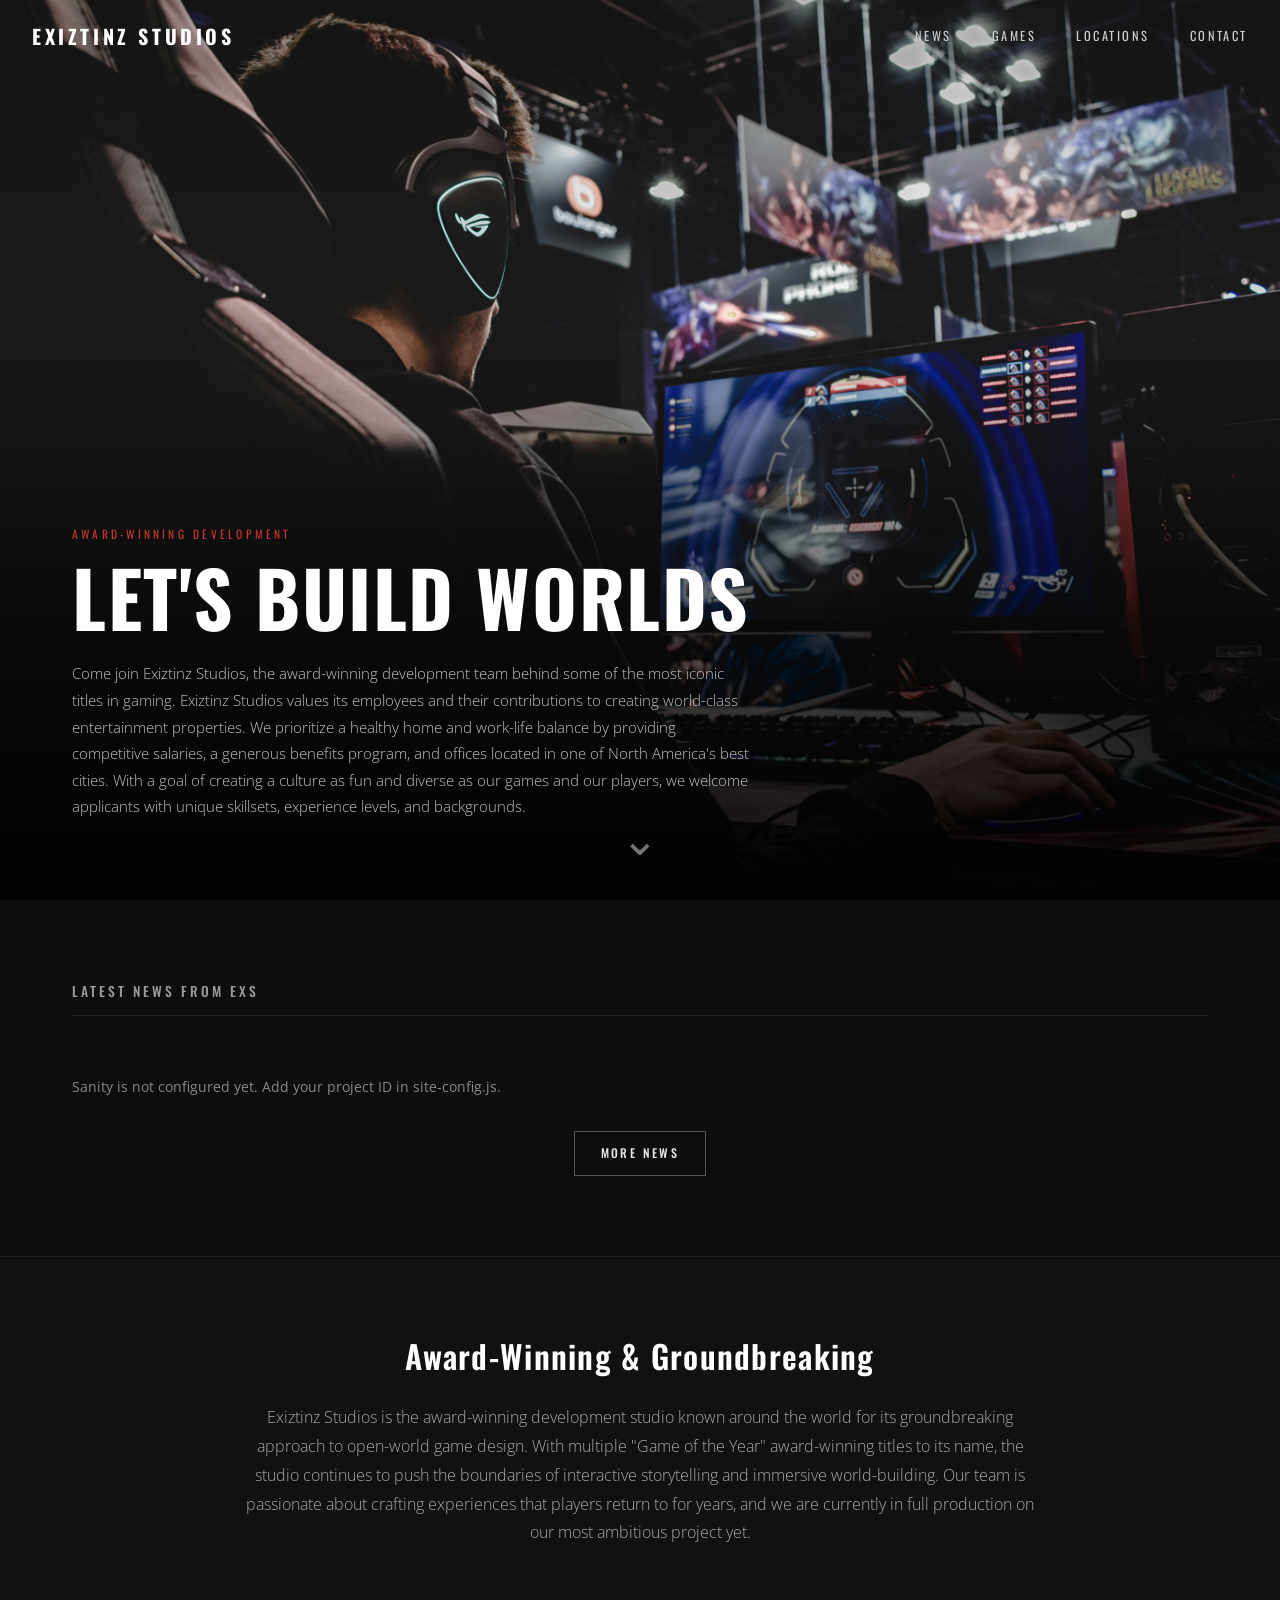
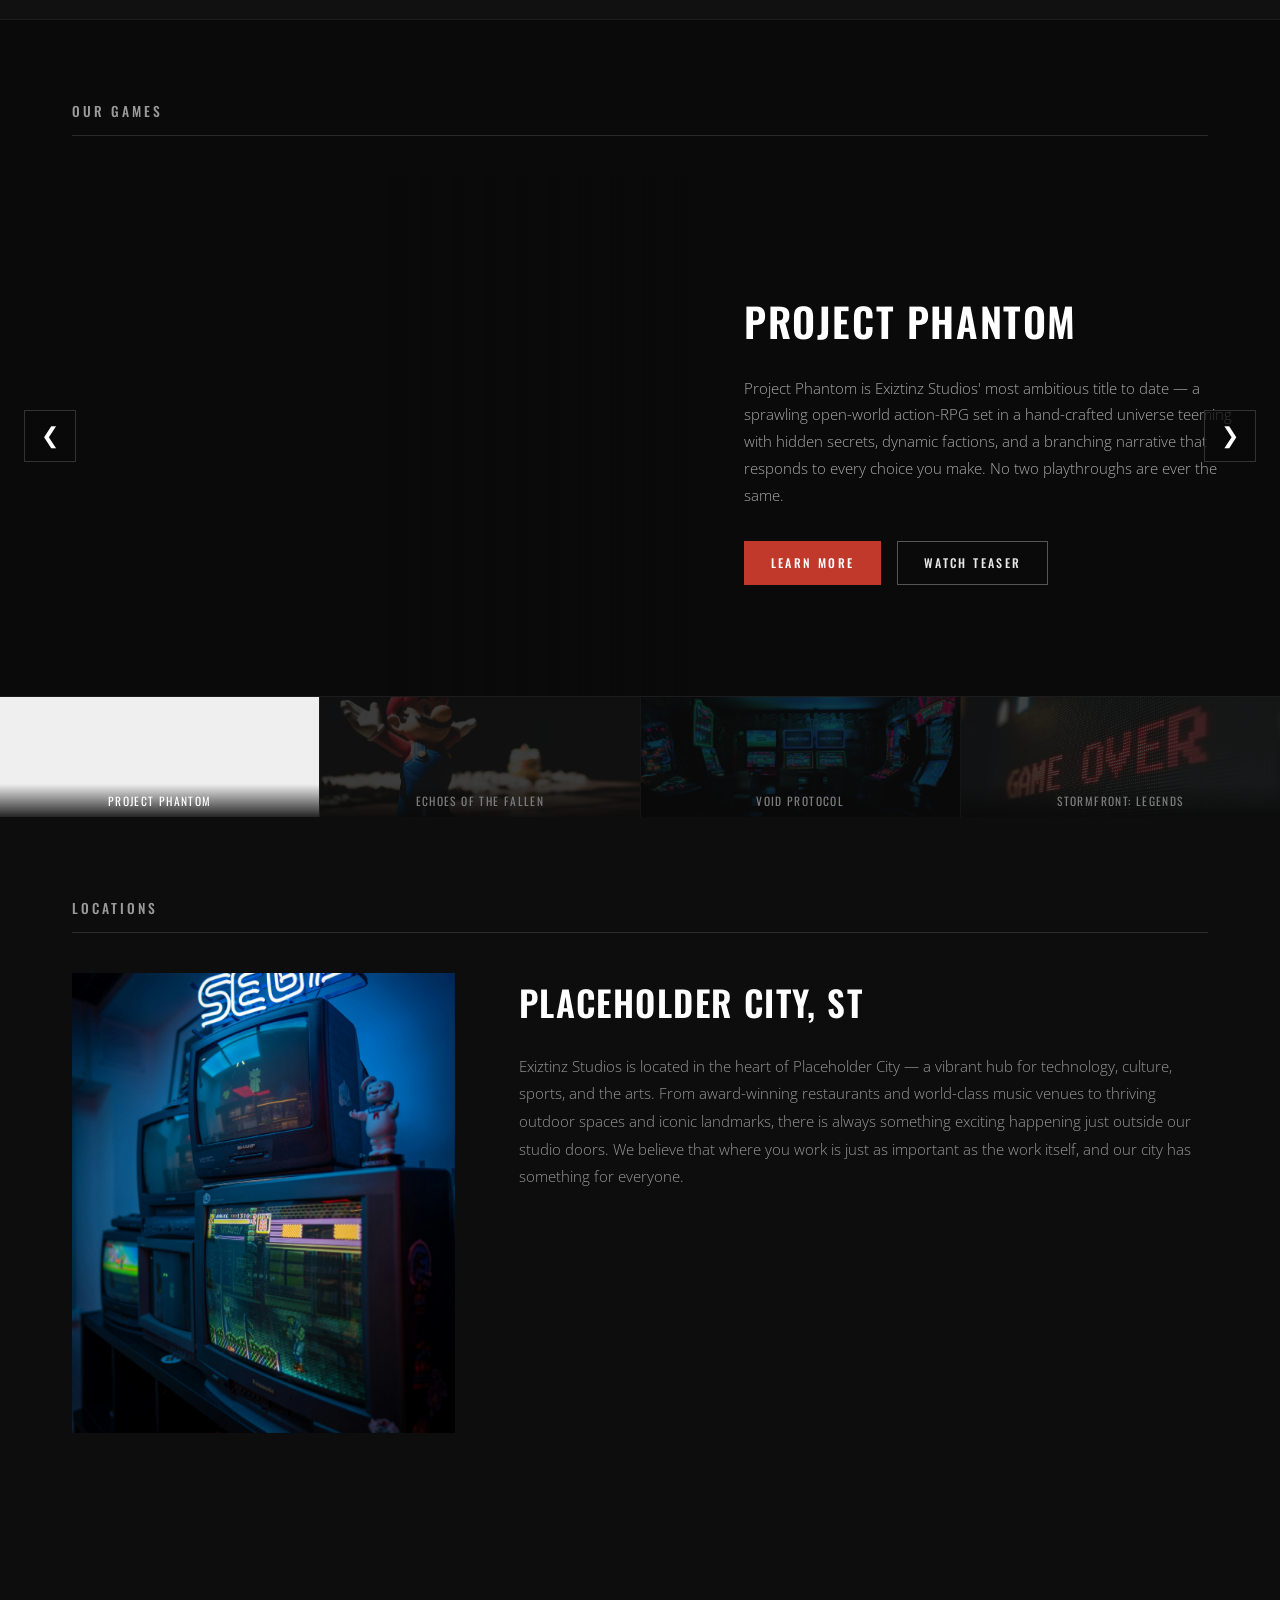
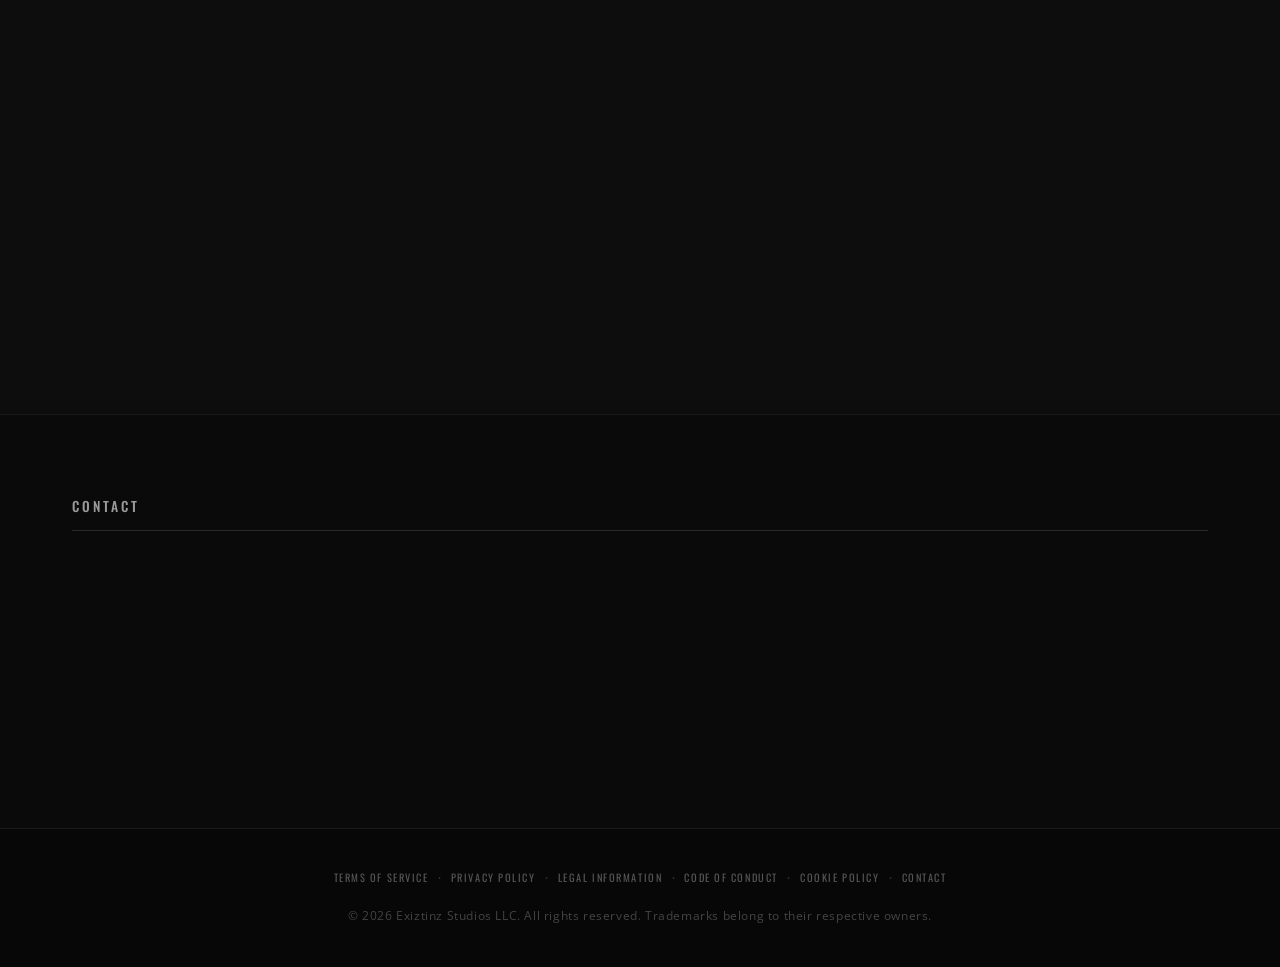
==== index.html @ 316a8dab "Created Exiztinz Studios" ====
<!DOCTYPE html>
<html lang="en">
<head>
  <meta charset="UTF-8" />
  <meta name="viewport" content="width=device-width, initial-scale=1.0" />
  <title>Exiztinz Studios – Let's Build Worlds</title>
  <link rel="preconnect" href="https://fonts.googleapis.com" />
  <link rel="preconnect" href="https://fonts.gstatic.com" crossorigin />
  <link href="https://fonts.googleapis.com/css2?family=Oswald:wght@300;400;500;600;700&family=Open+Sans:wght@300;400;600&display=swap" rel="stylesheet" />
  <link rel="stylesheet" href="style.css" />
</head>
<body>

  <!-- ── NAVIGATION ── -->
  <header id="site-header">
    <nav class="nav-container">
      <a href="#hero" class="nav-logo">EXIZTINZ STUDIOS</a>
      <ul class="nav-links">
        <li><a href="#news">NEWS</a></li>
        <li><a href="#games">GAMES</a></li>
        <li><a href="#locations">LOCATIONS</a></li>
        <li><a href="#contact">CONTACT</a></li>
      </ul>
      <button class="nav-hamburger" aria-label="Open menu">&#9776;</button>
    </nav>
  </header>

  <!-- ── MOBILE MENU ── -->
  <div class="mobile-menu" id="mobile-menu">
    <button class="mobile-menu-close" aria-label="Close menu">&times;</button>
    <ul>
      <li><a href="#news">NEWS</a></li>
      <li><a href="#games">GAMES</a></li>
      <li><a href="#locations">LOCATIONS</a></li>
      <li><a href="#contact">CONTACT</a></li>
    </ul>
  </div>

  <!-- ── HERO ── -->
  <section id="hero" class="hero-section">
    <div class="hero-bg" style="background-image: url('florian-olivo-Mf23RF8xArY-unsplash.jpg');"></div>
    <div class="hero-overlay"></div>
    <div class="hero-content">
      <p class="hero-eyebrow">AWARD-WINNING DEVELOPMENT</p>
      <h1>Let's Build Worlds</h1>
      <p class="hero-body">
        Come join Exiztinz Studios, the award-winning development team behind some of the most
        iconic titles in gaming. Exiztinz Studios values its employees and their contributions
        to creating world-class entertainment properties. We prioritize a healthy home and work-life
        balance by providing competitive salaries, a generous benefits program, and offices located
        in one of North America's best cities. With a goal of creating a culture as fun and diverse
        as our games and our players, we welcome applicants with unique skillsets, experience levels,
        and backgrounds.
      </p>
    </div>
    <a href="#news" class="hero-scroll-arrow" aria-label="Scroll down">&#8964;</a>
  </section>

  <!-- ── LATEST NEWS ── -->
  <section id="news" class="section news-section">
    <div class="section-inner">
      <h2 class="section-label">LATEST NEWS FROM EXS</h2>
      <div class="news-grid" id="news-grid"></div>
      <p class="news-status" id="news-status" aria-live="polite">Loading latest posts...</p>
      <div class="section-cta">
        <a href="#" class="btn-outline" id="more-news-link">MORE NEWS</a>
      </div>
    </div>
  </section>

  <!-- ── STUDIO BIO ── -->
  <section class="studio-bio-section">
    <div class="section-inner studio-bio-inner">
      <h2 class="studio-bio-title">Award-Winning &amp; Groundbreaking</h2>
      <p>
        Exiztinz Studios is the award-winning development studio known around the world for its
        groundbreaking approach to open-world game design. With multiple "Game of the Year"
        award-winning titles to its name, the studio continues to push the boundaries of interactive
        storytelling and immersive world-building. Our team is passionate about crafting experiences
        that players return to for years, and we are currently in full production on our most
        ambitious project yet.
      </p>
    </div>
  </section>

  <!-- ── GAMES ── -->
  <section id="games" class="section games-section">
    <div class="section-inner">
      <h2 class="section-label">OUR GAMES</h2>
    </div>

    <div class="games-carousel-wrapper">
      <button class="carousel-btn carousel-btn--prev" aria-label="Previous game">&#10094;</button>
      <div class="games-carousel" id="games-carousel">

        <!-- Game 1 -->
        <div class="game-slide">
          <div class="game-slide-img" style="background-image: url('nikita-kachanovsky-FJFPuE1MAOM-unsplash.jpg');"></div>
          <div class="game-slide-content">
            <h3>Project Phantom</h3>
            <p>
              Project Phantom is Exiztinz Studios' most ambitious title to date — a sprawling
              open-world action-RPG set in a hand-crafted universe teeming with hidden secrets,
              dynamic factions, and a branching narrative that responds to every choice you make.
              No two playthroughs are ever the same.
            </p>
            <div class="game-slide-actions">
              <a href="#" class="btn-solid">LEARN MORE</a>
              <a href="#" class="btn-outline">WATCH TEASER</a>
            </div>
          </div>
        </div>

        <!-- Game 2 -->
        <div class="game-slide">
          <div class="game-slide-img" style="background-image: url('claudio-luiz-castro-_R95VMWyn7A-unsplash.jpg');"></div>
          <div class="game-slide-content">
            <h3>Echoes of the Fallen</h3>
            <p>
              Echoes of the Fallen is a dark fantasy role-playing game that invites players to
              explore a fractured realm on the edge of collapse. Uncover ancient conspiracies,
              forge powerful alliances, and determine the fate of an entire civilization — the
              choices you make will echo through time.
            </p>
            <div class="game-slide-actions">
              <a href="#" class="btn-solid">LEARN MORE</a>
              <a href="#" class="btn-outline">WATCH TRAILER</a>
            </div>
          </div>
        </div>

        <!-- Game 3 -->
        <div class="game-slide">
          <div class="game-slide-img" style="background-image: url('carl-raw-m3hn2Kn5Bns-unsplash.jpg');"></div>
          <div class="game-slide-content">
            <h3>Void Protocol</h3>
            <p>
              Winner of multiple industry awards, Void Protocol is Exiztinz Studios' critically
              acclaimed sci-fi shooter that redefined online co-operative gameplay. Team up with
              friends, tackle dynamic missions across procedurally generated environments, and fight
              back against an ever-evolving alien threat. Available now on all major platforms.
            </p>
            <div class="game-slide-actions">
              <a href="#" class="btn-solid">LEARN MORE</a>
              <a href="#" class="btn-outline">WATCH TRAILER</a>
            </div>
          </div>
        </div>

        <!-- Game 4 -->
        <div class="game-slide">
          <div class="game-slide-img" style="background-image: url('compagnons-By-tZImt0Ms-unsplash.jpg');"></div>
          <div class="game-slide-content">
            <h3>Stormfront: Legends</h3>
            <p>
              Stormfront: Legends is Exiztinz Studios' beloved competitive multiplayer title —
              a fast-paced tactical experience that has captivated millions of players worldwide.
              Master an ever-expanding roster of characters, each with unique abilities, and
              compete in ranked seasons that keep the meta fresh and exciting.
            </p>
            <div class="game-slide-actions">
              <a href="#" class="btn-solid">LEARN MORE</a>
              <a href="#" class="btn-outline">WATCH TRAILER</a>
            </div>
          </div>
        </div>

      </div>
      <button class="carousel-btn carousel-btn--next" aria-label="Next game">&#10095;</button>
    </div>

    <!-- Thumbnail strip -->
    <div class="games-thumbs" id="games-thumbs">
      <button class="thumb active" data-index="0" style="background-image: url('nikita-kachanovsky-FJFPuE1MAOM-unsplash.jpg');">
        <span>Project Phantom</span>
      </button>
      <button class="thumb" data-index="1" style="background-image: url('claudio-luiz-castro-_R95VMWyn7A-unsplash.jpg');">
        <span>Echoes of the Fallen</span>
      </button>
      <button class="thumb" data-index="2" style="background-image: url('carl-raw-m3hn2Kn5Bns-unsplash.jpg');">
        <span>Void Protocol</span>
      </button>
      <button class="thumb" data-index="3" style="background-image: url('compagnons-By-tZImt0Ms-unsplash.jpg');">
        <span>Stormfront: Legends</span>
      </button>
    </div>
  </section>

  <!-- ── LOCATION ── -->
  <section id="locations" class="section location-section">
    <div class="section-inner">
      <h2 class="section-label">LOCATIONS</h2>

      <div class="location-layout">
        <div class="location-img-wrap">
          <div class="location-img" style="background-image: url('ivan-rudoy-H1CzGhDhSAY-unsplash.jpg');"></div>
        </div>
        <div class="location-info">
          <h3>Placeholder City, ST</h3>
          <p>
            Exiztinz Studios is located in the heart of Placeholder City — a vibrant hub for
            technology, culture, sports, and the arts. From award-winning restaurants and
            world-class music venues to thriving outdoor spaces and iconic landmarks, there is
            always something exciting happening just outside our studio doors. We believe that
            where you work is just as important as the work itself, and our city has something
            for everyone.
          </p>

          <div class="location-cols">
            <div class="location-col">
              <h4>SPORTS</h4>
              <ul>
                <li><a href="#">Placeholder FC</a></li>
                <li><a href="#">City Athletics</a></li>
                <li><a href="#">Metro Rivals</a></li>
                <li><a href="#">Northern Hawks</a></li>
              </ul>
            </div>
            <div class="location-col">
              <h4>RESTAURANTS</h4>
              <ul>
                <li><a href="#">The Gilded Fork</a></li>
                <li><a href="#">Casa Blanca Kitchen</a></li>
                <li><a href="#">Ember &amp; Oak</a></li>
                <li><a href="#">Rooftop Social</a></li>
                <li><a href="#">The Noodle House</a></li>
                <li><a href="#">Harbor Bistro</a></li>
              </ul>
            </div>
            <div class="location-col">
              <h4>CULTURE &amp; HISTORY</h4>
              <ul>
                <li><a href="#">City History Museum</a></li>
                <li><a href="#">Contemporary Art Gallery</a></li>
                <li><a href="#">Science &amp; Tech Center</a></li>
                <li><a href="#">Heritage Park</a></li>
                <li><a href="#">Founder's Monument</a></li>
              </ul>
            </div>
            <div class="location-col">
              <h4>MUSIC &amp; NIGHTLIFE</h4>
              <ul>
                <li><a href="#">The Grand Hall</a></li>
                <li><a href="#">Vinyl Underground</a></li>
                <li><a href="#">Midnight Lounge</a></li>
                <li><a href="#">Skyline Rooftop Bar</a></li>
                <li><a href="#">The Basement Sessions</a></li>
              </ul>
            </div>
            <div class="location-col">
              <h4>OUTDOORS</h4>
              <ul>
                <li><a href="#">Riverside Trail</a></li>
                <li><a href="#">Placeholder National Park</a></li>
                <li><a href="#">City Botanical Gardens</a></li>
                <li><a href="#">Lakefront Promenade</a></li>
                <li><a href="#">Mountain View Reserve</a></li>
              </ul>
            </div>
          </div>
        </div>
      </div>

    </div>
  </section>

  <!-- ── CONTACT ── -->
  <section id="contact" class="section contact-section">
    <div class="section-inner">
      <h2 class="section-label">CONTACT</h2>
      <div class="contact-grid">

        <div class="contact-block">
          <h3>GENERAL INFO</h3>
          <address>
            EXIZTINZ STUDIOS LLC<br />
            123 Placeholder Drive<br />
            Placeholder City, ST 00000<br />
            (000) 000-0000<br />
            <a href="mailto:info@exiztinz.com">info@exiztinz.com</a>
          </address>
        </div>

        <div class="contact-block">
          <h3>TECHNICAL SUPPORT</h3>
          <p><a href="#">support.exiztinz.com</a></p>
        </div>

        <div class="contact-block">
          <h3>PRESS INQUIRIES</h3>
          <p><a href="mailto:press@exiztinz.com">press@exiztinz.com</a></p>
        </div>

        <div class="contact-block">
          <h3>FOLLOW US</h3>
          <div class="social-links">
            <a href="#" class="social-link">FACEBOOK</a>
            <a href="#" class="social-link">X / TWITTER</a>
            <a href="#" class="social-link">INSTAGRAM</a>
            <a href="#" class="social-link">YOUTUBE</a>
          </div>
        </div>

      </div>
    </div>
  </section>

  <!-- ── POST MODAL ── -->
  <div class="post-modal" id="post-modal" aria-hidden="true" role="dialog" aria-modal="true" aria-labelledby="post-modal-title">
    <div class="post-modal__backdrop" data-close-post-modal="true"></div>
    <article class="post-modal__panel">
      <button class="post-modal__close" id="post-modal-close" aria-label="Close post">&times;</button>
      <p class="post-modal__date" id="post-modal-date"></p>
      <h3 class="post-modal__title" id="post-modal-title">Post Title</h3>
      <div class="post-modal__body" id="post-modal-body"></div>
    </article>
  </div>

  <!-- ── FOOTER ── -->
  <footer class="site-footer">
    <div class="footer-inner">
      <nav class="footer-legal">
        <a href="#">TERMS OF SERVICE</a>
        <span class="divider">&bull;</span>
        <a href="#">PRIVACY POLICY</a>
        <span class="divider">&bull;</span>
        <a href="#">LEGAL INFORMATION</a>
        <span class="divider">&bull;</span>
        <a href="#">CODE OF CONDUCT</a>
        <span class="divider">&bull;</span>
        <a href="#">COOKIE POLICY</a>
        <span class="divider">&bull;</span>
        <a href="#">CONTACT</a>
      </nav>
      <p class="footer-copy">&copy; 2026 Exiztinz Studios LLC. All rights reserved. Trademarks belong to their respective owners.</p>
    </div>
  </footer>

  <script src="site-config.js"></script>
  <script src="main.js"></script>
</body>
</html>
---- style.css ----
/* ============================================================
   EXIZTINZ STUDIOS — Main Stylesheet
   ============================================================ */

/* ── Reset & base ─────────────────────────────────────────── */
*, *::before, *::after { box-sizing: border-box; margin: 0; padding: 0; }

html { scroll-behavior: smooth; font-size: 16px; }

body {
  font-family: 'Open Sans', sans-serif;
  background-color: #0d0d0d;
  color: #e8e8e8;
  line-height: 1.7;
  overflow-x: hidden;
}

a { color: inherit; text-decoration: none; }
ul { list-style: none; }
address { font-style: normal; }
img { display: block; max-width: 100%; }

/* ── Typography helpers ───────────────────────────────────── */
h1, h2, h3, h4 { font-family: 'Oswald', sans-serif; font-weight: 600; letter-spacing: 0.04em; }

.section-label {
  font-family: 'Oswald', sans-serif;
  font-size: clamp(0.7rem, 1.2vw, 0.85rem);
  font-weight: 500;
  letter-spacing: 0.22em;
  text-transform: uppercase;
  color: #9a9a9a;
  margin-bottom: 2.5rem;
  padding-bottom: 0.75rem;
  border-bottom: 1px solid #2a2a2a;
}

/* ── Layout helpers ───────────────────────────────────────── */
.section { padding: 5rem 0; }
.section-inner { max-width: 1200px; margin: 0 auto; padding: 0 2rem; }

/* ============================================================
   NAVIGATION
   ============================================================ */
#site-header {
  position: fixed;
  top: 0;
  left: 0;
  right: 0;
  z-index: 900;
  background: transparent;
  transition: background 0.35s ease, box-shadow 0.35s ease;
}
#site-header.scrolled {
  background: rgba(10, 10, 10, 0.97);
  box-shadow: 0 2px 20px rgba(0,0,0,0.6);
}

.nav-container {
  max-width: 1300px;
  margin: 0 auto;
  padding: 0 2rem;
  height: 72px;
  display: flex;
  align-items: center;
  justify-content: space-between;
}

.nav-logo {
  font-family: 'Oswald', sans-serif;
  font-size: 1.25rem;
  font-weight: 700;
  letter-spacing: 0.18em;
  color: #fff;
  text-transform: uppercase;
  white-space: nowrap;
}

.nav-links {
  display: flex;
  align-items: center;
  gap: 2.5rem;
}
.nav-links li a {
  font-family: 'Oswald', sans-serif;
  font-size: 0.78rem;
  font-weight: 400;
  letter-spacing: 0.2em;
  text-transform: uppercase;
  color: #cccccc;
  transition: color 0.2s;
}
.nav-links li a:hover { color: #fff; }

.nav-hamburger {
  display: none;
  background: none;
  border: none;
  color: #fff;
  font-size: 1.6rem;
  cursor: pointer;
  line-height: 1;
}

/* ── Mobile menu ──────────────────────────────────────────── */
.mobile-menu {
  display: none;
  position: fixed;
  inset: 0;
  background: rgba(10, 10, 10, 0.98);
  z-index: 950;
  flex-direction: column;
  align-items: center;
  justify-content: center;
  gap: 2rem;
}
.mobile-menu.open { display: flex; }
.mobile-menu-close {
  position: absolute;
  top: 1.5rem;
  right: 2rem;
  background: none;
  border: none;
  color: #fff;
  font-size: 2.5rem;
  cursor: pointer;
  line-height: 1;
}
.mobile-menu ul { display: flex; flex-direction: column; align-items: center; gap: 2rem; }
.mobile-menu ul li a {
  font-family: 'Oswald', sans-serif;
  font-size: 1.8rem;
  font-weight: 500;
  letter-spacing: 0.15em;
  text-transform: uppercase;
  color: #fff;
  transition: color 0.2s;
}
.mobile-menu ul li a:hover { color: #c0392b; }

/* ============================================================
   HERO
   ============================================================ */
.hero-section {
  position: relative;
  height: 100vh;
  min-height: 600px;
  display: flex;
  align-items: flex-end;
  overflow: hidden;
}

.hero-bg {
  position: absolute;
  inset: 0;
  background-size: cover;
  background-position: center top;
  transform: scale(1.04);
  transition: transform 8s ease;
}
.hero-section:hover .hero-bg { transform: scale(1.0); }

.hero-overlay {
  position: absolute;
  inset: 0;
  background: linear-gradient(
    to bottom,
    rgba(0,0,0,0.25) 0%,
    rgba(0,0,0,0.0) 35%,
    rgba(0,0,0,0.65) 70%,
    rgba(0,0,0,0.95) 100%
  );
}

.hero-content {
  position: relative;
  z-index: 2;
  max-width: 1200px;
  margin: 0 auto;
  padding: 0 2rem 5rem;
  width: 100%;
}

.hero-eyebrow {
  font-family: 'Oswald', sans-serif;
  font-size: 0.72rem;
  font-weight: 400;
  letter-spacing: 0.28em;
  text-transform: uppercase;
  color: #c0392b;
  margin-bottom: 0.75rem;
}

.hero-content h1 {
  font-size: clamp(2.8rem, 6vw, 5.5rem);
  font-weight: 700;
  color: #ffffff;
  letter-spacing: 0.02em;
  line-height: 1.05;
  margin-bottom: 1.5rem;
  text-transform: uppercase;
}

.hero-body {
  max-width: 680px;
  font-size: 0.95rem;
  color: #c5c5c5;
  line-height: 1.75;
  font-weight: 300;
}

.hero-scroll-arrow {
  position: absolute;
  bottom: 1.5rem;
  left: 50%;
  transform: translateX(-50%);
  z-index: 2;
  font-size: 2.8rem;
  color: rgba(255,255,255,0.45);
  transition: color 0.2s;
  animation: bounce 2s infinite;
}
.hero-scroll-arrow:hover { color: #fff; }

@keyframes bounce {
  0%, 100% { transform: translateX(-50%) translateY(0); }
  50%       { transform: translateX(-50%) translateY(8px); }
}

/* ============================================================
   NEWS
   ============================================================ */
.news-section { background-color: #0d0d0d; }

.news-grid {
  display: grid;
  grid-template-columns: repeat(3, 1fr);
  gap: 2rem;
  margin-bottom: 3rem;
}

.news-status {
  color: #888;
  font-size: 0.88rem;
  margin-top: -1.8rem;
  margin-bottom: 2rem;
}

.news-status.news-status--error {
  color: #c96d63;
}

.news-card {
  background: #161616;
  border: 1px solid #1f1f1f;
  transition: border-color 0.2s, transform 0.2s;
  overflow: hidden;
}
.news-card:hover { border-color: #3a3a3a; transform: translateY(-4px); }

.news-card-img {
  height: 220px;
  background-size: cover;
  background-position: center;
}

.news-card-body {
  padding: 1.75rem;
}
.news-card-body h3 {
  font-size: 1.1rem;
  font-weight: 600;
  color: #fff;
  margin-bottom: 0.75rem;
  line-height: 1.35;
}

.news-card-meta {
  font-family: 'Oswald', sans-serif;
  font-size: 0.7rem;
  letter-spacing: 0.14em;
  text-transform: uppercase;
  color: #777;
  margin-bottom: 0.85rem;
}

.news-card-body p {
  font-size: 0.88rem;
  color: #999;
  margin-bottom: 1.25rem;
  line-height: 1.7;
}

.btn-text {
  font-family: 'Oswald', sans-serif;
  font-size: 0.72rem;
  font-weight: 500;
  letter-spacing: 0.2em;
  text-transform: uppercase;
  color: #c0392b;
  border-bottom: 1px solid transparent;
  padding-bottom: 2px;
  transition: border-color 0.2s, color 0.2s;
}
.btn-text:hover { border-color: #c0392b; color: #e04030; }

.section-cta { text-align: center; }

/* Full post modal */
.post-modal {
  position: fixed;
  inset: 0;
  z-index: 1000;
  display: none;
}

.post-modal.is-open {
  display: block;
}

.post-modal__backdrop {
  position: absolute;
  inset: 0;
  background: rgba(0, 0, 0, 0.78);
}

.post-modal__panel {
  position: relative;
  z-index: 2;
  width: min(860px, calc(100% - 2rem));
  max-height: calc(100vh - 2rem);
  overflow-y: auto;
  margin: 1rem auto;
  background: #111;
  border: 1px solid #2a2a2a;
  padding: 2.5rem;
  box-shadow: 0 15px 45px rgba(0, 0, 0, 0.45);
}

.post-modal__close {
  position: absolute;
  top: 0.5rem;
  right: 0.9rem;
  border: none;
  background: transparent;
  color: #bbb;
  font-size: 2rem;
  line-height: 1;
  cursor: pointer;
}

.post-modal__close:hover {
  color: #fff;
}

.post-modal__date {
  font-family: 'Oswald', sans-serif;
  font-size: 0.72rem;
  letter-spacing: 0.18em;
  text-transform: uppercase;
  color: #7a7a7a;
  margin-bottom: 0.8rem;
}

.post-modal__title {
  font-size: clamp(1.5rem, 4vw, 2.4rem);
  color: #fff;
  margin-bottom: 1.25rem;
  line-height: 1.2;
}

.post-modal__body p {
  color: #b9b9b9;
  margin-bottom: 1rem;
  line-height: 1.9;
  font-size: 0.97rem;
}

.post-modal__body h4 {
  margin-top: 1.6rem;
  margin-bottom: 0.7rem;
  color: #f2f2f2;
  font-size: 1.1rem;
}

/* ============================================================
   BUTTONS
   ============================================================ */
.btn-solid {
  display: inline-block;
  background: #c0392b;
  color: #fff;
  font-family: 'Oswald', sans-serif;
  font-size: 0.75rem;
  font-weight: 500;
  letter-spacing: 0.2em;
  text-transform: uppercase;
  padding: 0.7rem 1.6rem;
  border: 1px solid #c0392b;
  transition: background 0.2s, color 0.2s;
}
.btn-solid:hover { background: #a93226; border-color: #a93226; }

.btn-outline {
  display: inline-block;
  background: transparent;
  color: #e8e8e8;
  font-family: 'Oswald', sans-serif;
  font-size: 0.75rem;
  font-weight: 500;
  letter-spacing: 0.2em;
  text-transform: uppercase;
  padding: 0.7rem 1.6rem;
  border: 1px solid #555;
  transition: border-color 0.2s, color 0.2s;
}
.btn-outline:hover { border-color: #fff; color: #fff; }

/* ============================================================
   STUDIO BIO
   ============================================================ */
.studio-bio-section {
  background: #111111;
  padding: 4.5rem 0;
  border-top: 1px solid #1e1e1e;
  border-bottom: 1px solid #1e1e1e;
}
.studio-bio-inner {
  max-width: 860px;
  text-align: center;
}
.studio-bio-title {
  font-size: clamp(1.4rem, 3vw, 2rem);
  color: #fff;
  margin-bottom: 1.25rem;
}
.studio-bio-inner p {
  font-size: 0.97rem;
  color: #aaa;
  line-height: 1.85;
  font-weight: 300;
}

/* ============================================================
   GAMES
   ============================================================ */
.games-section { background-color: #0a0a0a; padding-bottom: 0; }

.games-carousel-wrapper {
  position: relative;
  display: flex;
  align-items: center;
  overflow: hidden;
  margin-top: 2.5rem;
}

.games-carousel {
  display: flex;
  width: 100%;
  transition: transform 0.6s cubic-bezier(0.25, 0.46, 0.45, 0.94);
  will-change: transform;
}

.game-slide {
  min-width: 100%;
  display: flex;
  align-items: stretch;
  min-height: 520px;
}

.game-slide-img {
  flex: 0 0 55%;
  background-size: cover;
  background-position: center;
  position: relative;
}
.game-slide-img::after {
  content: '';
  position: absolute;
  inset: 0;
  background: linear-gradient(to right, rgba(10,10,10,0) 55%, rgba(10,10,10,1) 100%);
}

.game-slide-content {
  flex: 0 0 45%;
  padding: 3.5rem 3rem 3.5rem 2.5rem;
  display: flex;
  flex-direction: column;
  justify-content: center;
  background: #0a0a0a;
}
.game-slide-content h3 {
  font-size: clamp(1.6rem, 3.5vw, 2.5rem);
  color: #fff;
  margin-bottom: 1.25rem;
  text-transform: uppercase;
}
.game-slide-content p {
  font-size: 0.93rem;
  color: #aaa;
  line-height: 1.8;
  margin-bottom: 2rem;
  font-weight: 300;
}
.game-slide-actions {
  display: flex;
  gap: 1rem;
  flex-wrap: wrap;
}

/* Carousel navigation buttons */
.carousel-btn {
  position: absolute;
  top: 50%;
  transform: translateY(-50%);
  z-index: 10;
  background: rgba(10,10,10,0.75);
  border: 1px solid #333;
  color: #fff;
  font-size: 1.4rem;
  width: 52px;
  height: 52px;
  cursor: pointer;
  transition: background 0.2s, border-color 0.2s;
  display: flex;
  align-items: center;
  justify-content: center;
  line-height: 1;
}
.carousel-btn:hover { background: rgba(192,57,43,0.85); border-color: #c0392b; }
.carousel-btn--prev { left: 1.5rem; }
.carousel-btn--next { right: 1.5rem; }

/* Thumbnail strip */
.games-thumbs {
  display: flex;
  background: #111111;
  border-top: 1px solid #1c1c1c;
  overflow-x: auto;
  scrollbar-width: none;
}
.games-thumbs::-webkit-scrollbar { display: none; }

.thumb {
  flex: 1 1 0;
  min-width: 180px;
  height: 120px;
  background-size: cover;
  background-position: center;
  border: none;
  border-right: 1px solid #1c1c1c;
  cursor: pointer;
  position: relative;
  overflow: hidden;
  transition: opacity 0.2s;
  opacity: 0.45;
}
.thumb:last-child { border-right: none; }
.thumb::before {
  content: '';
  position: absolute;
  inset: 0;
  background: rgba(0,0,0,0.5);
  transition: background 0.2s;
}
.thumb.active { opacity: 1; }
.thumb.active::before { background: rgba(0,0,0,0.0); }
.thumb:hover { opacity: 0.8; }

.thumb span {
  position: absolute;
  bottom: 0;
  left: 0;
  right: 0;
  padding: 0.5rem 0.75rem;
  font-family: 'Oswald', sans-serif;
  font-size: 0.72rem;
  font-weight: 400;
  letter-spacing: 0.12em;
  text-transform: uppercase;
  color: #fff;
  background: linear-gradient(to top, rgba(0,0,0,0.85) 0%, transparent 100%);
}

/* ============================================================
   LOCATION
   ============================================================ */
.location-section { background-color: #0d0d0d; }

.location-layout {
  display: grid;
  grid-template-columns: 1fr 1.8fr;
  gap: 4rem;
  align-items: start;
}

.location-img-wrap { position: sticky; top: 5.5rem; }
.location-img {
  width: 100%;
  padding-top: 120%;
  background-size: cover;
  background-position: center;
}

.location-info h3 {
  font-size: clamp(1.6rem, 3vw, 2.2rem);
  color: #fff;
  text-transform: uppercase;
  margin-bottom: 1.25rem;
}
.location-info > p {
  font-size: 0.93rem;
  color: #999;
  line-height: 1.85;
  margin-bottom: 2.5rem;
  font-weight: 300;
}

.location-cols {
  display: grid;
  grid-template-columns: 1fr 1fr;
  gap: 2rem 3rem;
}

.location-col h4 {
  font-family: 'Oswald', sans-serif;
  font-size: 0.72rem;
  font-weight: 500;
  letter-spacing: 0.2em;
  text-transform: uppercase;
  color: #c0392b;
  margin-bottom: 0.75rem;
  padding-bottom: 0.5rem;
  border-bottom: 1px solid #222;
}
.location-col ul { display: flex; flex-direction: column; gap: 0.4rem; }
.location-col ul li a {
  font-size: 0.87rem;
  color: #888;
  transition: color 0.2s;
}
.location-col ul li a:hover { color: #fff; }

/* ============================================================
   CONTACT
   ============================================================ */
.contact-section { background: #0a0a0a; border-top: 1px solid #1a1a1a; }

.contact-grid {
  display: grid;
  grid-template-columns: repeat(4, 1fr);
  gap: 2.5rem;
}

.contact-block h3 {
  font-family: 'Oswald', sans-serif;
  font-size: 0.72rem;
  font-weight: 500;
  letter-spacing: 0.2em;
  text-transform: uppercase;
  color: #c0392b;
  margin-bottom: 1rem;
  padding-bottom: 0.6rem;
  border-bottom: 1px solid #222;
}
.contact-block address, .contact-block p {
  font-size: 0.88rem;
  color: #888;
  line-height: 1.85;
}
.contact-block a {
  color: #888;
  transition: color 0.2s;
}
.contact-block a:hover { color: #fff; }

.social-links { display: flex; flex-direction: column; gap: 0.6rem; }
.social-link {
  font-family: 'Oswald', sans-serif;
  font-size: 0.75rem;
  font-weight: 400;
  letter-spacing: 0.15em;
  text-transform: uppercase;
  color: #888;
  transition: color 0.2s;
}
.social-link:hover { color: #fff; }

/* ============================================================
   FOOTER
   ============================================================ */
.site-footer {
  background: #070707;
  border-top: 1px solid #1a1a1a;
  padding: 2.5rem 0;
}
.footer-inner {
  max-width: 1200px;
  margin: 0 auto;
  padding: 0 2rem;
  text-align: center;
}

.footer-legal {
  display: flex;
  flex-wrap: wrap;
  align-items: center;
  justify-content: center;
  gap: 0.5rem 0;
  margin-bottom: 1.25rem;
}
.footer-legal a {
  font-family: 'Oswald', sans-serif;
  font-size: 0.65rem;
  font-weight: 400;
  letter-spacing: 0.15em;
  text-transform: uppercase;
  color: #555;
  padding: 0 0.6rem;
  transition: color 0.2s;
}
.footer-legal a:hover { color: #aaa; }
.footer-legal .divider { color: #333; font-size: 0.5rem; }

.footer-copy {
  font-size: 0.75rem;
  color: #444;
  letter-spacing: 0.05em;
}

/* ============================================================
   RESPONSIVE
   ============================================================ */
@media (max-width: 1024px) {
  .contact-grid { grid-template-columns: 1fr 1fr; }
  .location-layout { grid-template-columns: 1fr; gap: 2rem; }
  .location-img-wrap { position: static; }
  .location-img { padding-top: 55%; }
  .game-slide { flex-direction: column; min-height: auto; }
  .game-slide-img { flex: none; height: 320px; }
  .game-slide-img::after { background: linear-gradient(to bottom, transparent 55%, rgba(10,10,10,1) 100%); }
  .game-slide-content { flex: none; padding: 2rem; }
}

@media (max-width: 768px) {
  .nav-links { display: none; }
  .nav-hamburger { display: block; }
  .news-grid { grid-template-columns: 1fr; }
  .contact-grid { grid-template-columns: 1fr; }
  .location-cols { grid-template-columns: 1fr; }
  .thumb span { display: none; }
  .thumb { min-width: 80px; height: 80px; }
  .carousel-btn { display: none; }
  .post-modal__panel {
    width: calc(100% - 1rem);
    margin: 0.5rem auto;
    max-height: calc(100vh - 1rem);
    padding: 1.35rem;
  }
}

@media (max-width: 480px) {
  .hero-content h1 { font-size: 2.4rem; }
  .game-slide-content h3 { font-size: 1.4rem; }
}
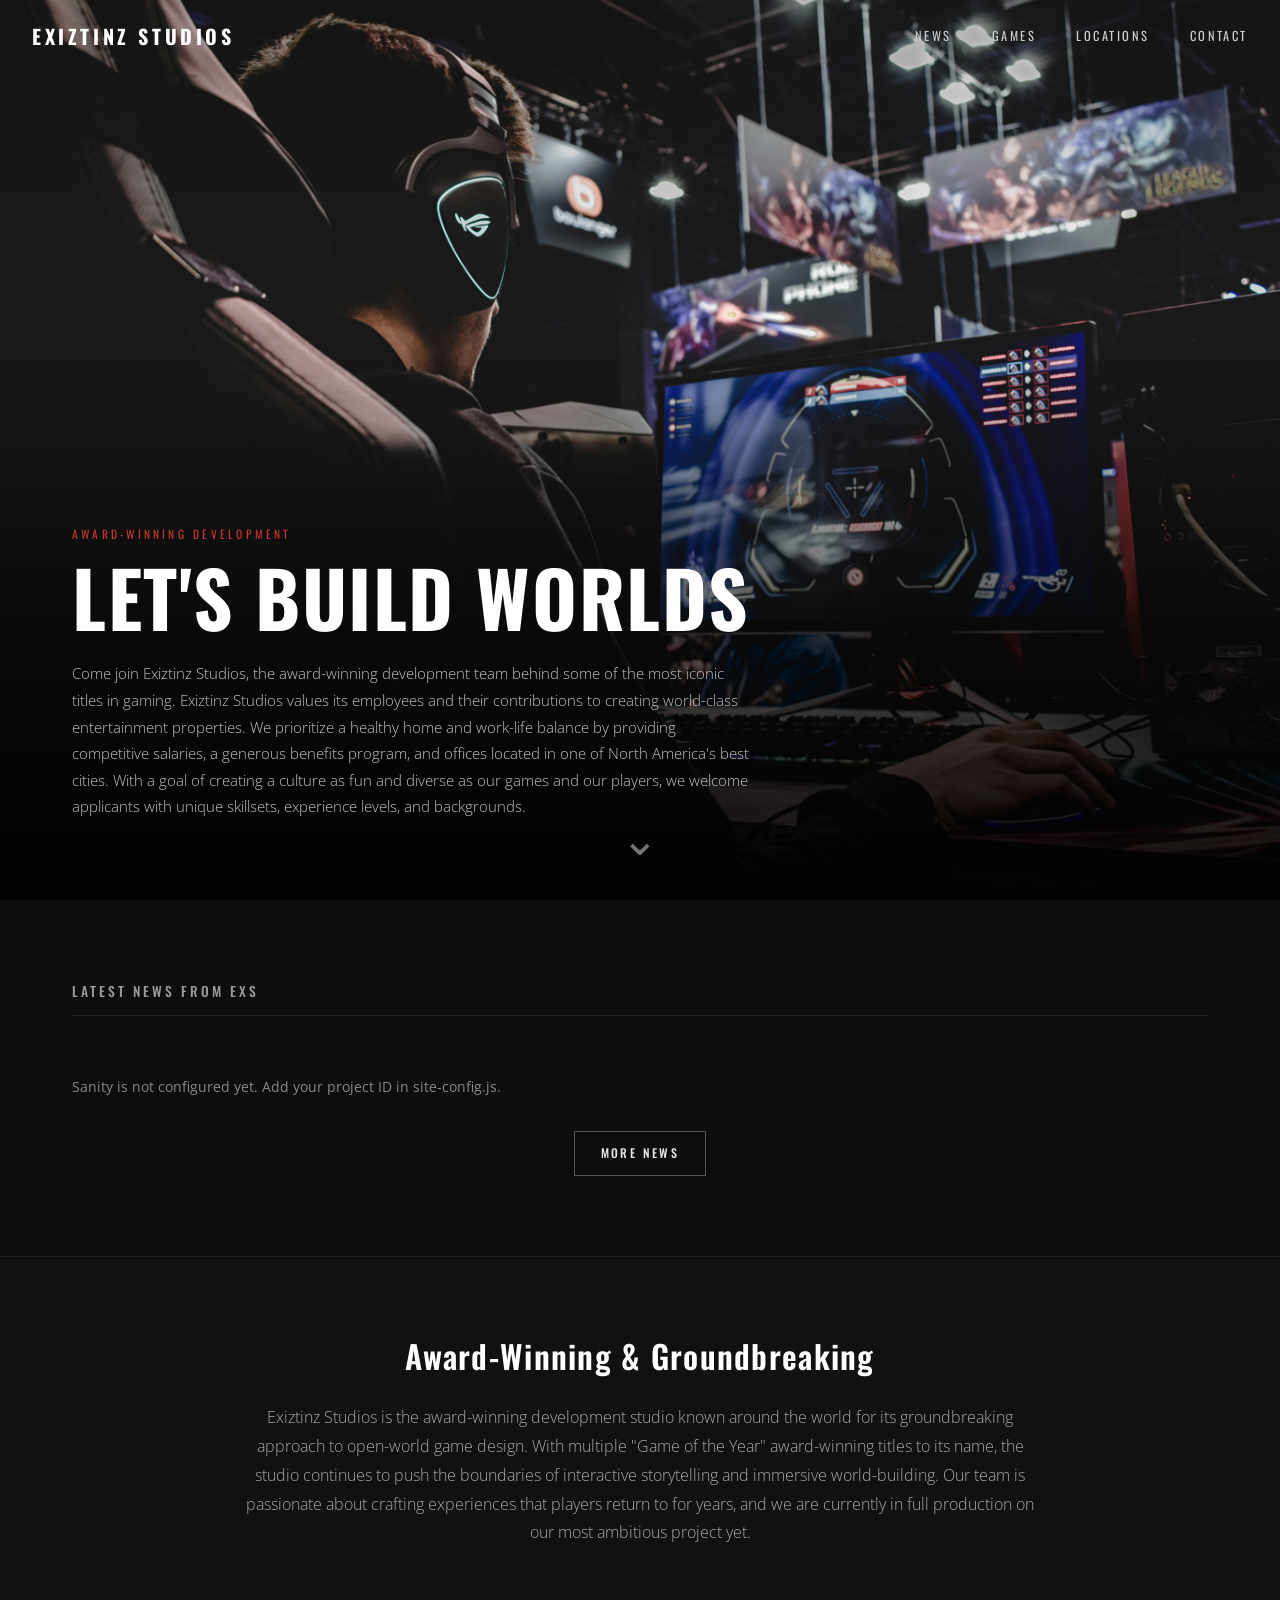
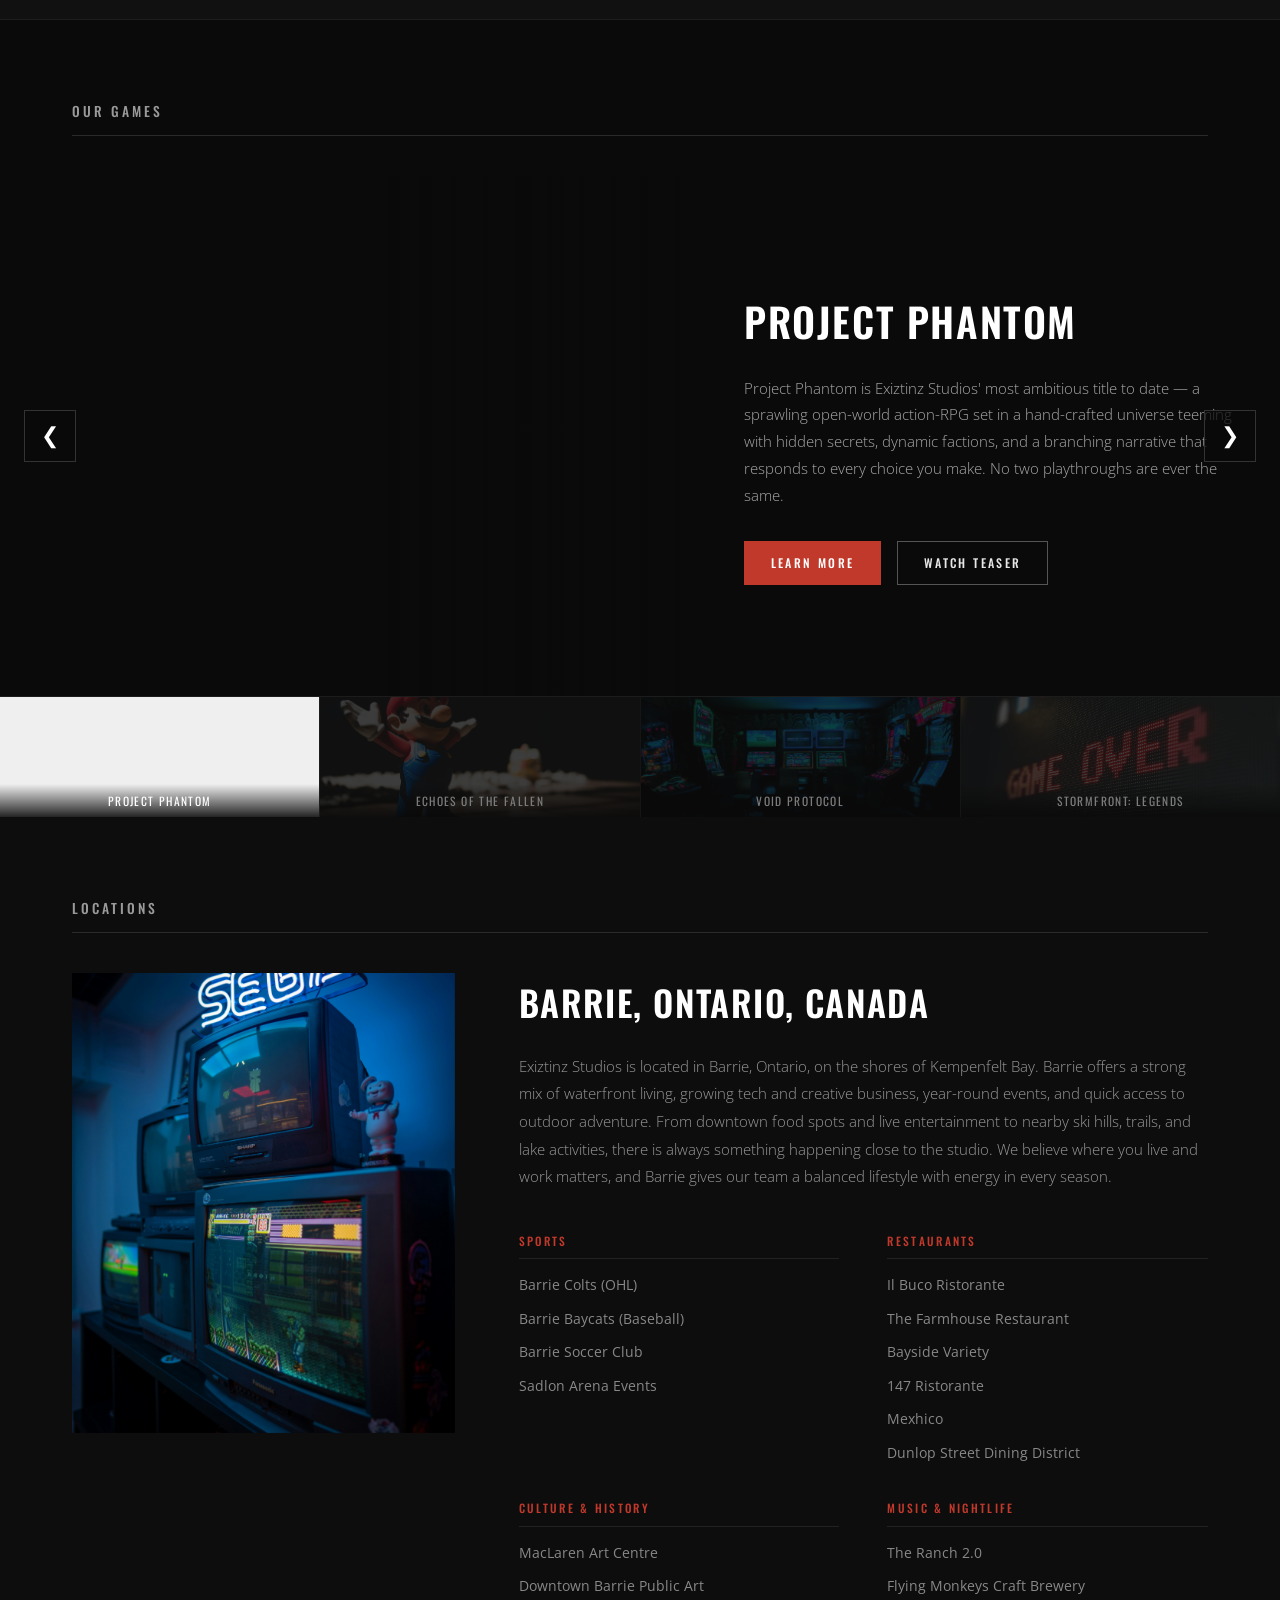
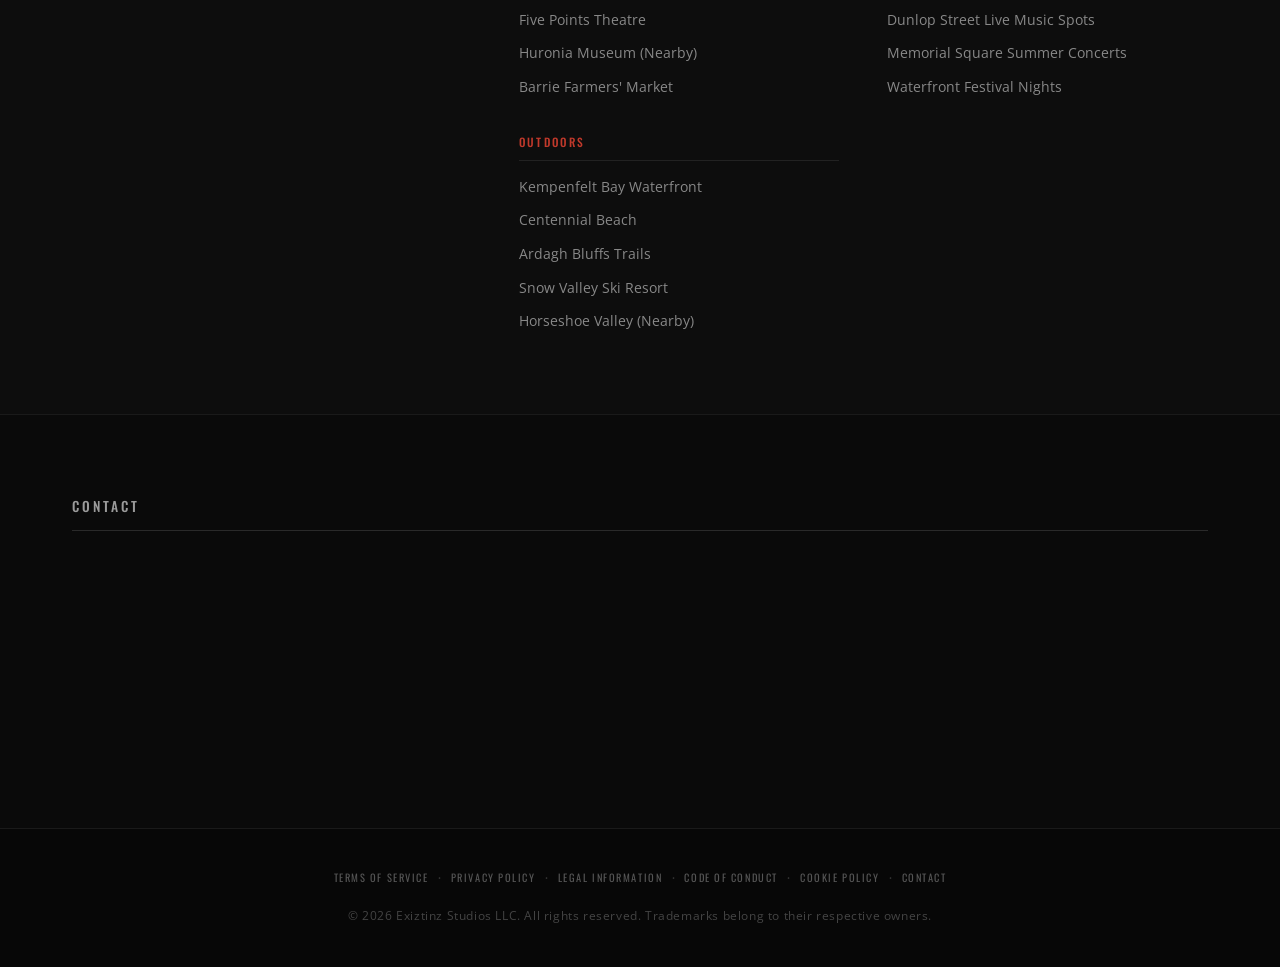
==== commit ba67ab18: "Added proper spots and activities for the location" ====
--- a/index.html
+++ b/index.html
@@ -196,65 +196,65 @@
           <div class="location-img" style="background-image: url('ivan-rudoy-H1CzGhDhSAY-unsplash.jpg');"></div>
         </div>
         <div class="location-info">
-          <h3>Placeholder City, ST</h3>
+          <h3>Barrie, Ontario, Canada</h3>
           <p>
-            Exiztinz Studios is located in the heart of Placeholder City — a vibrant hub for
-            technology, culture, sports, and the arts. From award-winning restaurants and
-            world-class music venues to thriving outdoor spaces and iconic landmarks, there is
-            always something exciting happening just outside our studio doors. We believe that
-            where you work is just as important as the work itself, and our city has something
-            for everyone.
+            Exiztinz Studios is located in Barrie, Ontario, on the shores of Kempenfelt Bay.
+            Barrie offers a strong mix of waterfront living, growing tech and creative business,
+            year-round events, and quick access to outdoor adventure. From downtown food spots
+            and live entertainment to nearby ski hills, trails, and lake activities, there is
+            always something happening close to the studio. We believe where you live and work
+            matters, and Barrie gives our team a balanced lifestyle with energy in every season.
           </p>
 
           <div class="location-cols">
             <div class="location-col">
               <h4>SPORTS</h4>
               <ul>
-                <li><a href="#">Placeholder FC</a></li>
-                <li><a href="#">City Athletics</a></li>
-                <li><a href="#">Metro Rivals</a></li>
-                <li><a href="#">Northern Hawks</a></li>
+                <li><a href="#">Barrie Colts (OHL)</a></li>
+                <li><a href="#">Barrie Baycats (Baseball)</a></li>
+                <li><a href="#">Barrie Soccer Club</a></li>
+                <li><a href="#">Sadlon Arena Events</a></li>
               </ul>
             </div>
             <div class="location-col">
               <h4>RESTAURANTS</h4>
               <ul>
-                <li><a href="#">The Gilded Fork</a></li>
-                <li><a href="#">Casa Blanca Kitchen</a></li>
-                <li><a href="#">Ember &amp; Oak</a></li>
-                <li><a href="#">Rooftop Social</a></li>
-                <li><a href="#">The Noodle House</a></li>
-                <li><a href="#">Harbor Bistro</a></li>
+                <li><a href="#">Il Buco Ristorante</a></li>
+                <li><a href="#">The Farmhouse Restaurant</a></li>
+                <li><a href="#">Bayside Variety</a></li>
+                <li><a href="#">147 Ristorante</a></li>
+                <li><a href="#">Mexhico</a></li>
+                <li><a href="#">Dunlop Street Dining District</a></li>
               </ul>
             </div>
             <div class="location-col">
               <h4>CULTURE &amp; HISTORY</h4>
               <ul>
-                <li><a href="#">City History Museum</a></li>
-                <li><a href="#">Contemporary Art Gallery</a></li>
-                <li><a href="#">Science &amp; Tech Center</a></li>
-                <li><a href="#">Heritage Park</a></li>
-                <li><a href="#">Founder's Monument</a></li>
+                <li><a href="#">MacLaren Art Centre</a></li>
+                <li><a href="#">Downtown Barrie Public Art</a></li>
+                <li><a href="#">Five Points Theatre</a></li>
+                <li><a href="#">Huronia Museum (Nearby)</a></li>
+                <li><a href="#">Barrie Farmers' Market</a></li>
               </ul>
             </div>
             <div class="location-col">
               <h4>MUSIC &amp; NIGHTLIFE</h4>
               <ul>
-                <li><a href="#">The Grand Hall</a></li>
-                <li><a href="#">Vinyl Underground</a></li>
-                <li><a href="#">Midnight Lounge</a></li>
-                <li><a href="#">Skyline Rooftop Bar</a></li>
-                <li><a href="#">The Basement Sessions</a></li>
+                <li><a href="#">The Ranch 2.0</a></li>
+                <li><a href="#">Flying Monkeys Craft Brewery</a></li>
+                <li><a href="#">Dunlop Street Live Music Spots</a></li>
+                <li><a href="#">Memorial Square Summer Concerts</a></li>
+                <li><a href="#">Waterfront Festival Nights</a></li>
               </ul>
             </div>
             <div class="location-col">
               <h4>OUTDOORS</h4>
               <ul>
-                <li><a href="#">Riverside Trail</a></li>
-                <li><a href="#">Placeholder National Park</a></li>
-                <li><a href="#">City Botanical Gardens</a></li>
-                <li><a href="#">Lakefront Promenade</a></li>
-                <li><a href="#">Mountain View Reserve</a></li>
+                <li><a href="#">Kempenfelt Bay Waterfront</a></li>
+                <li><a href="#">Centennial Beach</a></li>
+                <li><a href="#">Ardagh Bluffs Trails</a></li>
+                <li><a href="#">Snow Valley Ski Resort</a></li>
+                <li><a href="#">Horseshoe Valley (Nearby)</a></li>
               </ul>
             </div>
           </div>
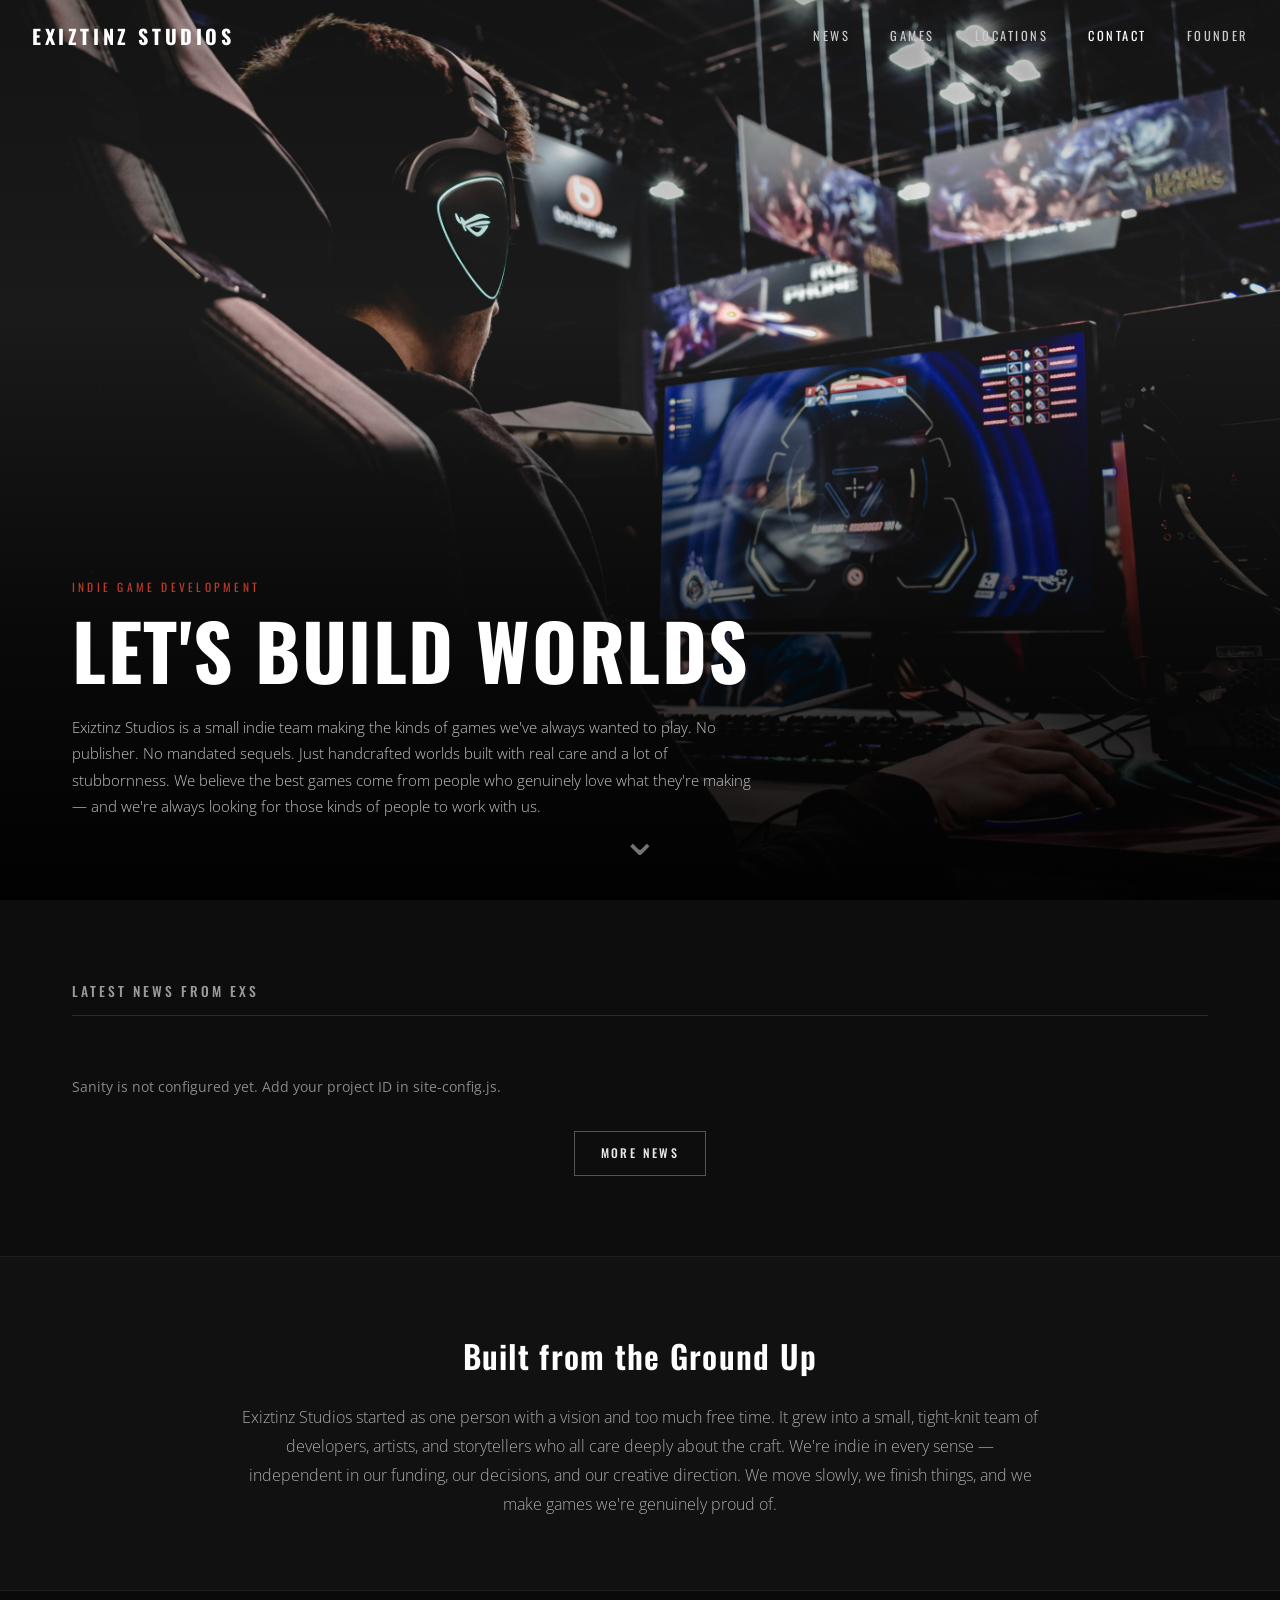
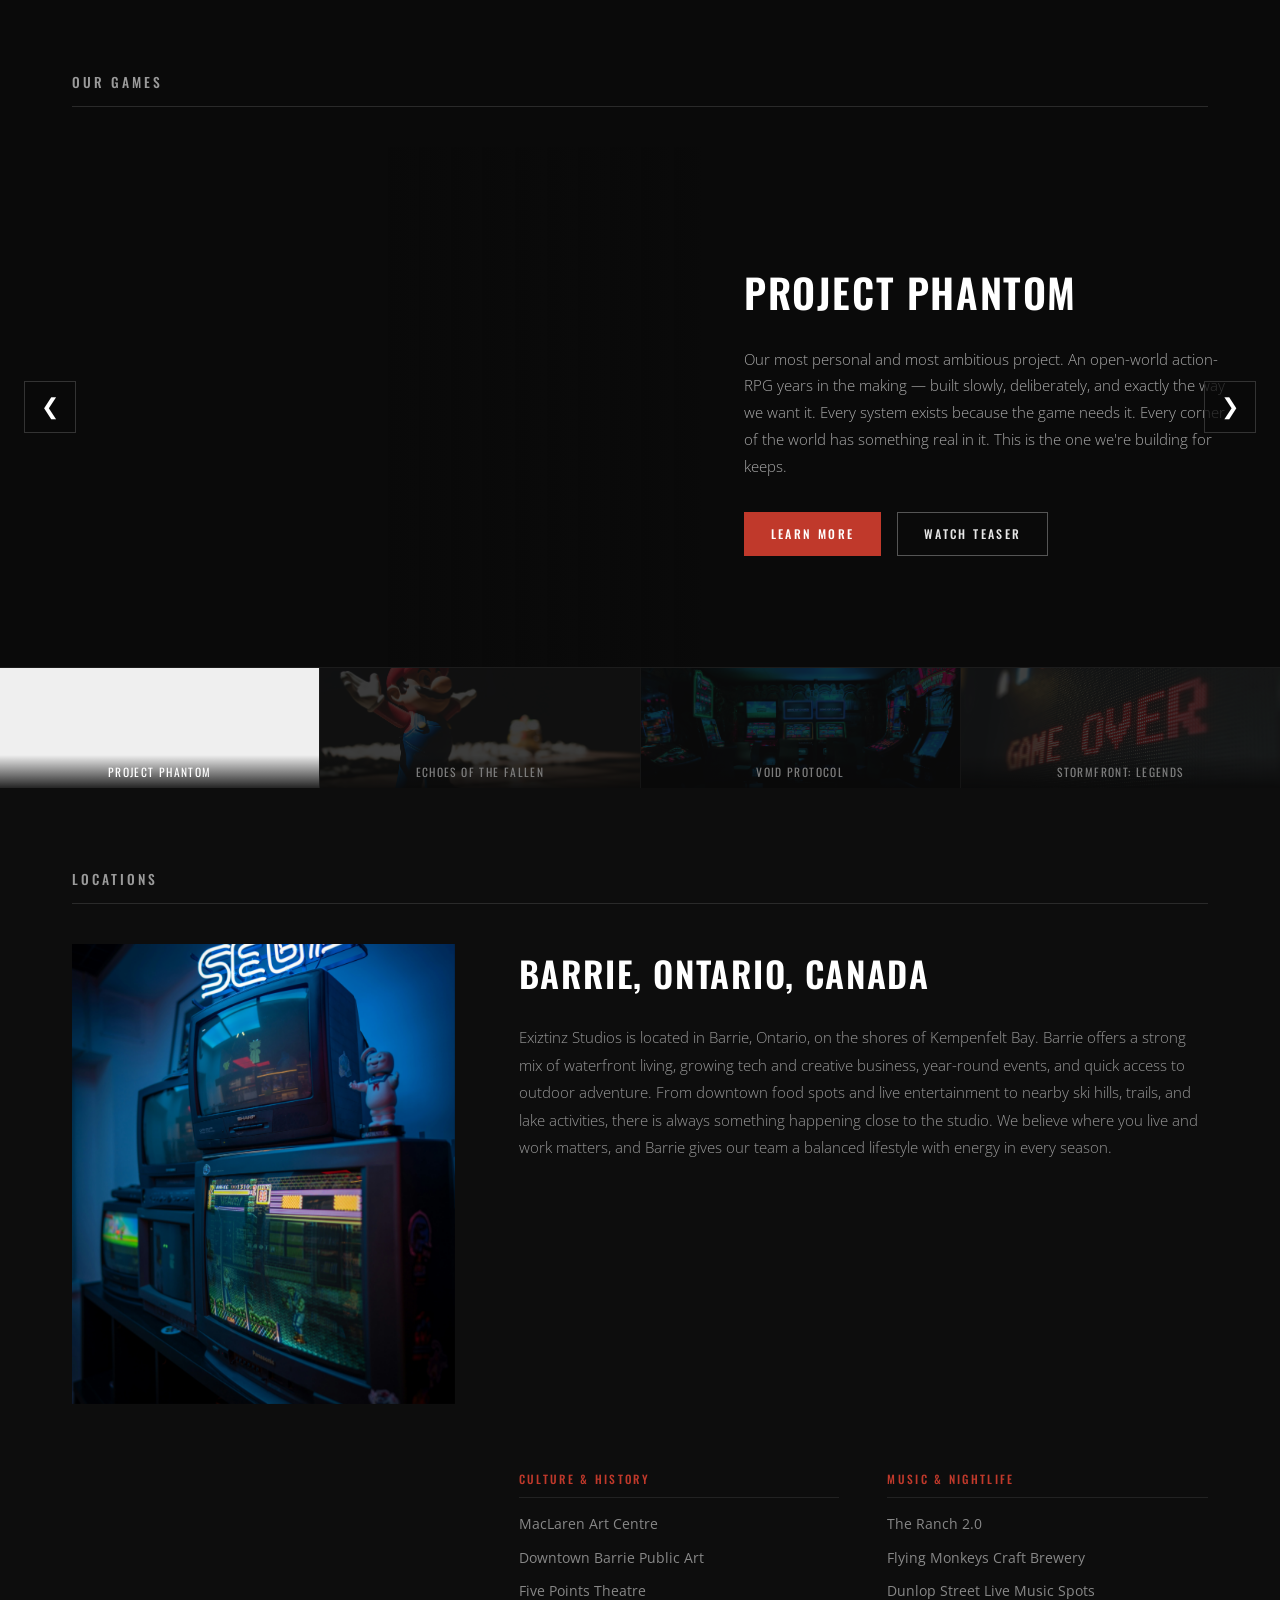
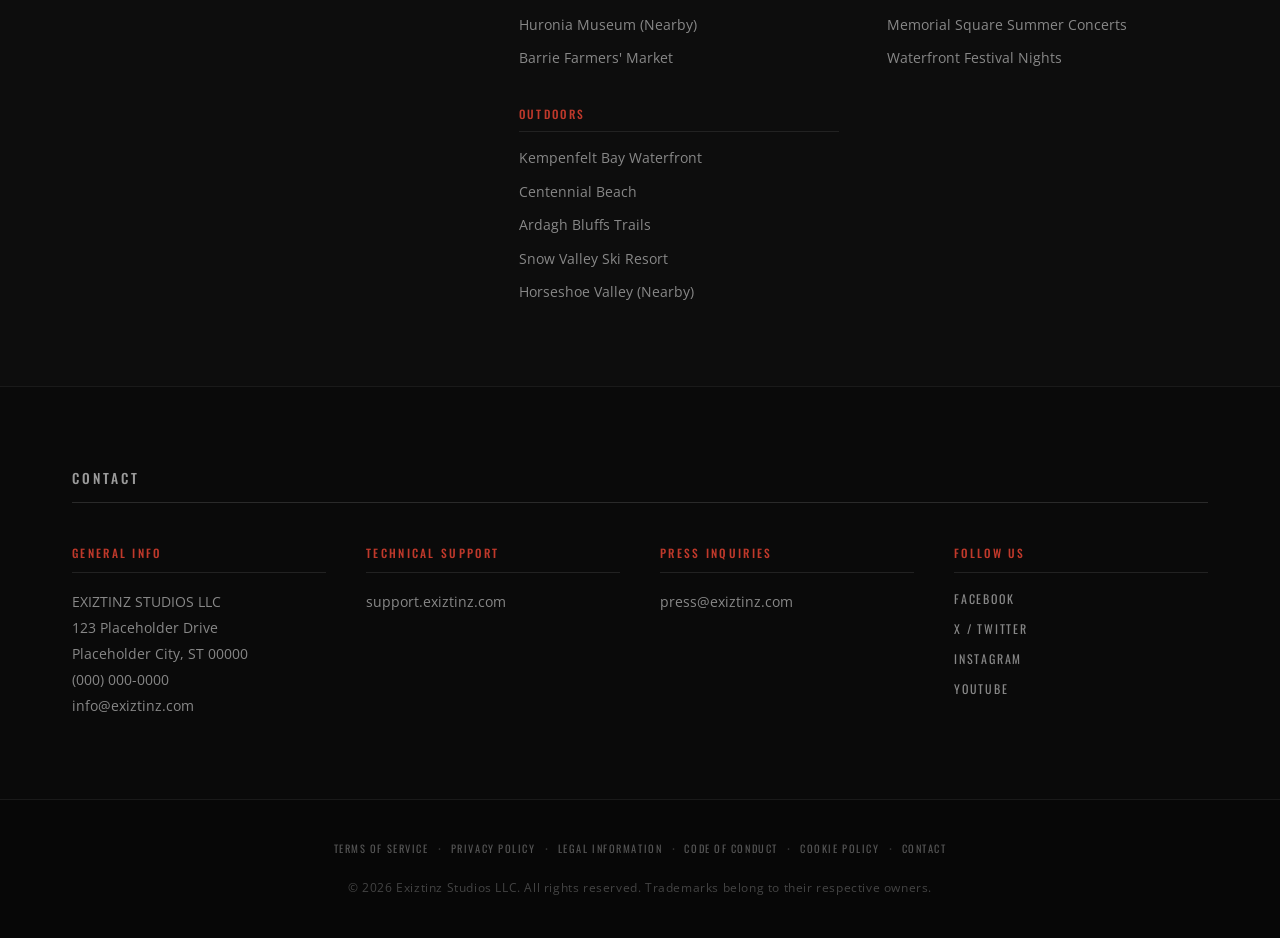
==== commit 54dedbb7: "Added founder section" ====
--- a/index.html
+++ b/index.html
@@ -20,6 +20,7 @@
         <li><a href="#games">GAMES</a></li>
         <li><a href="#locations">LOCATIONS</a></li>
         <li><a href="#contact">CONTACT</a></li>
+        <li><a href="founder.html">FOUNDER</a></li>
       </ul>
       <button class="nav-hamburger" aria-label="Open menu">&#9776;</button>
     </nav>
@@ -33,6 +34,7 @@
       <li><a href="#games">GAMES</a></li>
       <li><a href="#locations">LOCATIONS</a></li>
       <li><a href="#contact">CONTACT</a></li>
+      <li><a href="founder.html">FOUNDER</a></li>
     </ul>
   </div>
 
@@ -41,16 +43,13 @@
     <div class="hero-bg" style="background-image: url('florian-olivo-Mf23RF8xArY-unsplash.jpg');"></div>
     <div class="hero-overlay"></div>
     <div class="hero-content">
-      <p class="hero-eyebrow">AWARD-WINNING DEVELOPMENT</p>
+      <p class="hero-eyebrow">INDIE GAME DEVELOPMENT</p>
       <h1>Let's Build Worlds</h1>
       <p class="hero-body">
-        Come join Exiztinz Studios, the award-winning development team behind some of the most
-        iconic titles in gaming. Exiztinz Studios values its employees and their contributions
-        to creating world-class entertainment properties. We prioritize a healthy home and work-life
-        balance by providing competitive salaries, a generous benefits program, and offices located
-        in one of North America's best cities. With a goal of creating a culture as fun and diverse
-        as our games and our players, we welcome applicants with unique skillsets, experience levels,
-        and backgrounds.
+        Exiztinz Studios is a small indie team making the kinds of games we've always wanted to play.
+        No publisher. No mandated sequels. Just handcrafted worlds built with real care and a lot
+        of stubbornness. We believe the best games come from people who genuinely love what they're
+        making — and we're always looking for those kinds of people to work with us.
       </p>
     </div>
     <a href="#news" class="hero-scroll-arrow" aria-label="Scroll down">&#8964;</a>
@@ -71,14 +70,13 @@
   <!-- ── STUDIO BIO ── -->
   <section class="studio-bio-section">
     <div class="section-inner studio-bio-inner">
-      <h2 class="studio-bio-title">Award-Winning &amp; Groundbreaking</h2>
+      <h2 class="studio-bio-title">Built from the Ground Up</h2>
       <p>
-        Exiztinz Studios is the award-winning development studio known around the world for its
-        groundbreaking approach to open-world game design. With multiple "Game of the Year"
-        award-winning titles to its name, the studio continues to push the boundaries of interactive
-        storytelling and immersive world-building. Our team is passionate about crafting experiences
-        that players return to for years, and we are currently in full production on our most
-        ambitious project yet.
+        Exiztinz Studios started as one person with a vision and too much free time. It grew
+        into a small, tight-knit team of developers, artists, and storytellers who all care
+        deeply about the craft. We're indie in every sense — independent in our funding, our
+        decisions, and our creative direction. We move slowly, we finish things, and we make
+        games we're genuinely proud of.
       </p>
     </div>
   </section>
@@ -99,10 +97,10 @@
           <div class="game-slide-content">
             <h3>Project Phantom</h3>
             <p>
-              Project Phantom is Exiztinz Studios' most ambitious title to date — a sprawling
-              open-world action-RPG set in a hand-crafted universe teeming with hidden secrets,
-              dynamic factions, and a branching narrative that responds to every choice you make.
-              No two playthroughs are ever the same.
+              Our most personal and most ambitious project. An open-world action-RPG years in the
+              making — built slowly, deliberately, and exactly the way we want it. Every system
+              exists because the game needs it. Every corner of the world has something real in it.
+              This is the one we're building for keeps.
             </p>
             <div class="game-slide-actions">
               <a href="#" class="btn-solid">LEARN MORE</a>
@@ -117,10 +115,10 @@
           <div class="game-slide-content">
             <h3>Echoes of the Fallen</h3>
             <p>
-              Echoes of the Fallen is a dark fantasy role-playing game that invites players to
-              explore a fractured realm on the edge of collapse. Uncover ancient conspiracies,
-              forge powerful alliances, and determine the fate of an entire civilization — the
-              choices you make will echo through time.
+              A dark fantasy RPG that started as a sketch in a notebook and grew into something
+              we couldn't put down. Explore a world that's already lost — uncover what broke it,
+              build something that might last, or burn the rest down. The choices feel real because
+              we wrote them to be.
             </p>
             <div class="game-slide-actions">
               <a href="#" class="btn-solid">LEARN MORE</a>
@@ -135,10 +133,10 @@
           <div class="game-slide-content">
             <h3>Void Protocol</h3>
             <p>
-              Winner of multiple industry awards, Void Protocol is Exiztinz Studios' critically
-              acclaimed sci-fi shooter that redefined online co-operative gameplay. Team up with
-              friends, tackle dynamic missions across procedurally generated environments, and fight
-              back against an ever-evolving alien threat. Available now on all major platforms.
+              Our first shipped game. Came out of a 72-hour game jam prototype we couldn't stop
+              working on. A co-op sci-fi shooter with procedurally generated missions and an alien
+              threat that actually keeps you guessing. It's rough in places — but it's ours, and
+              the community that showed up for it means everything.
             </p>
             <div class="game-slide-actions">
               <a href="#" class="btn-solid">LEARN MORE</a>
@@ -153,10 +151,10 @@
           <div class="game-slide-content">
             <h3>Stormfront: Legends</h3>
             <p>
-              Stormfront: Legends is Exiztinz Studios' beloved competitive multiplayer title —
-              a fast-paced tactical experience that has captivated millions of players worldwide.
-              Master an ever-expanding roster of characters, each with unique abilities, and
-              compete in ranked seasons that keep the meta fresh and exciting.
+              Started as an experiment — could a tiny indie team actually ship a live competitive
+              multiplayer game? Turns out yes, barely, and now it has ranked seasons and a community
+              we genuinely didn't expect. A fast, tactical roster-based brawler that keeps evolving
+              because the players keep showing up.
             </p>
             <div class="game-slide-actions">
               <a href="#" class="btn-solid">LEARN MORE</a>
